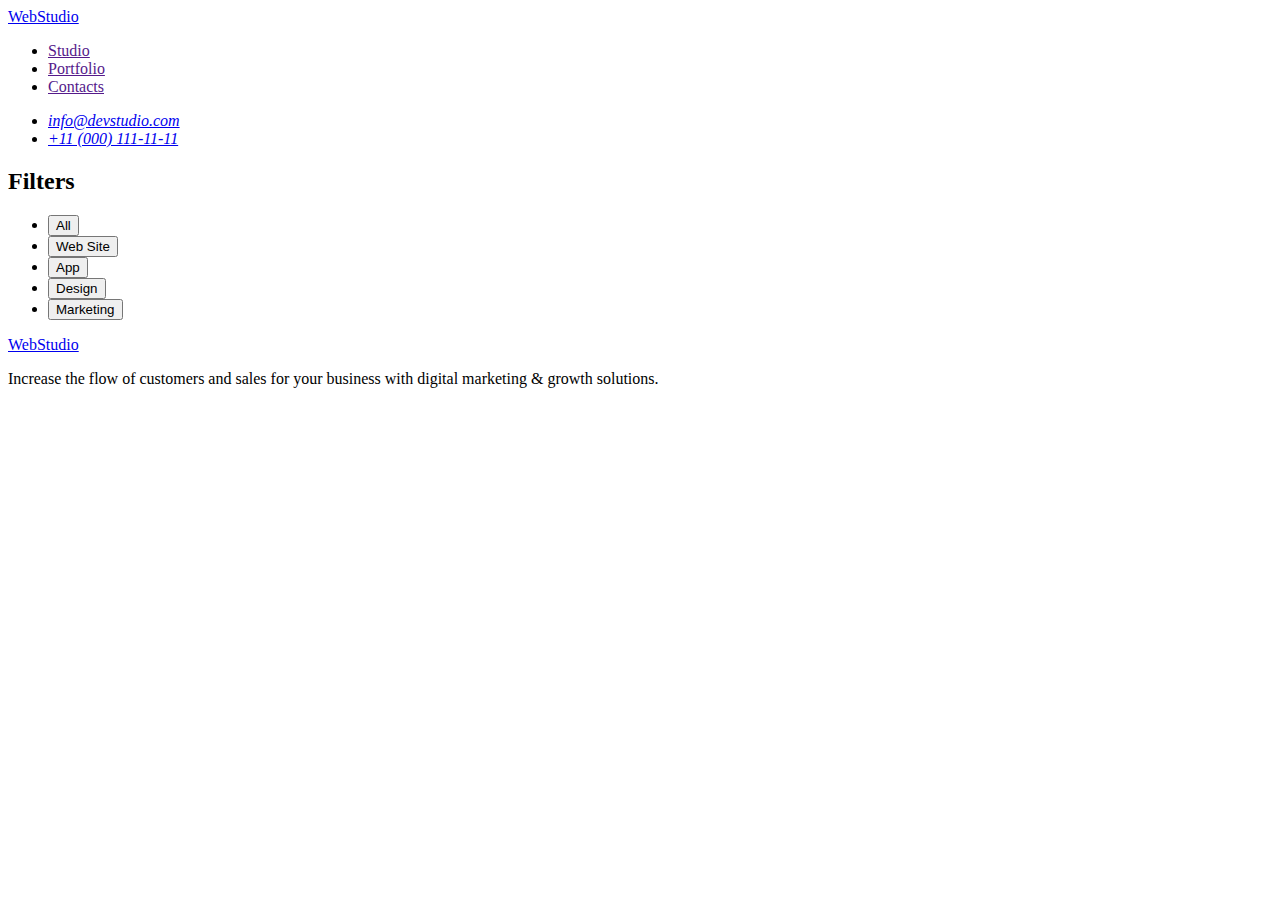
==== portfolio.html @ 36d1d1c0 "start HM2" ====
<!DOCTYPE html>
<html lang="en">
  <head>
    <meta charset="UTF-8" />
    <meta http-equiv="X-UA-Compatible" content="IE=edge" />
    <meta name="viewport" content="width=device-width, initial-scale=1.0" />
    <title>Portfolio</title>
  </head>
  <body>
    <header>
      <nav>
        <a href="./index.html">WebStudio</a>
        <ul>
          <li>
            <a href="">Studio</a>
          </li>
          <li>
            <a href="">Portfolio</a>
          </li>
          <li>
            <a href="">Contacts</a>
          </li>
        </ul>
      </nav>
      <address>
        <ul>
          <li>
            <a href="mailto:info@devstudio.com">info@devstudio.com</a>
          </li>
          <li>
            <a href="tel:+110001111111">+11 (000) 111-11-11</a>
          </li>
        </ul>
      </address>
    </header>

    <main>
      <section>
        <h2>Filters</h2>
        <ul>
          <li>
            <button type="button">All</button>
          </li>
          <li>
            <button type="button">Web Site</button>
          </li>
          <li>
            <button type="button">App</button>
          </li>
          <li>
            <button type="button">Design</button>
          </li>
          <li>
            <button type="button">Marketing</button>
          </li>
        </ul>
      </section>
    </main>

    <footer>
      <a href="./index.html">WebStudio</a>
      <p>
        Increase the flow of customers and sales for your business with digital
        marketing & growth solutions.
      </p>
    </footer>
  </body>
</html>
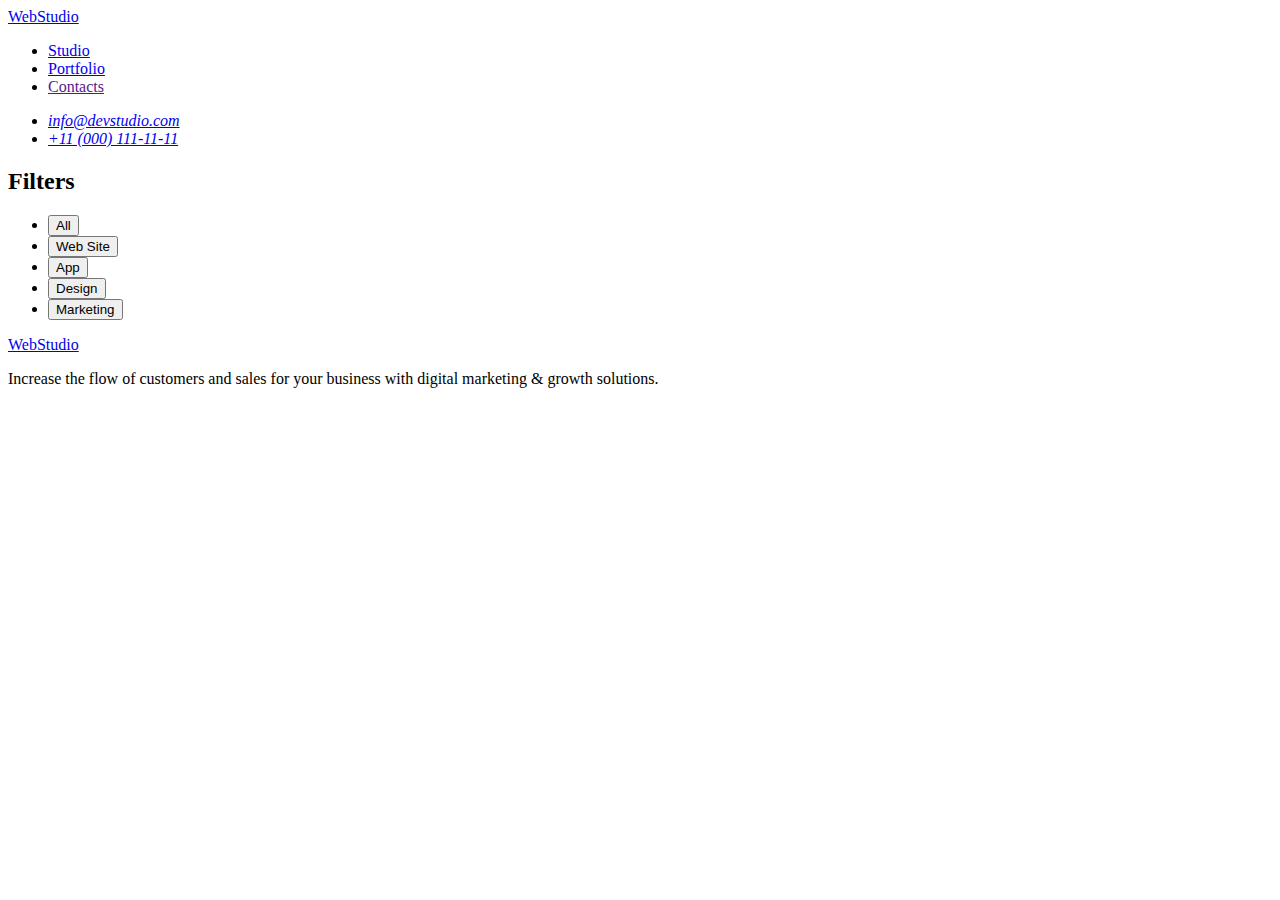
==== commit 895a6577: "plus links" ====
--- a/portfolio.html
+++ b/portfolio.html
@@ -12,10 +12,10 @@
         <a href="./index.html">WebStudio</a>
         <ul>
           <li>
-            <a href="">Studio</a>
+            <a href="./index.html">Studio</a>
           </li>
           <li>
-            <a href="">Portfolio</a>
+            <a href="./portfolio.html">Portfolio</a>
           </li>
           <li>
             <a href="">Contacts</a>
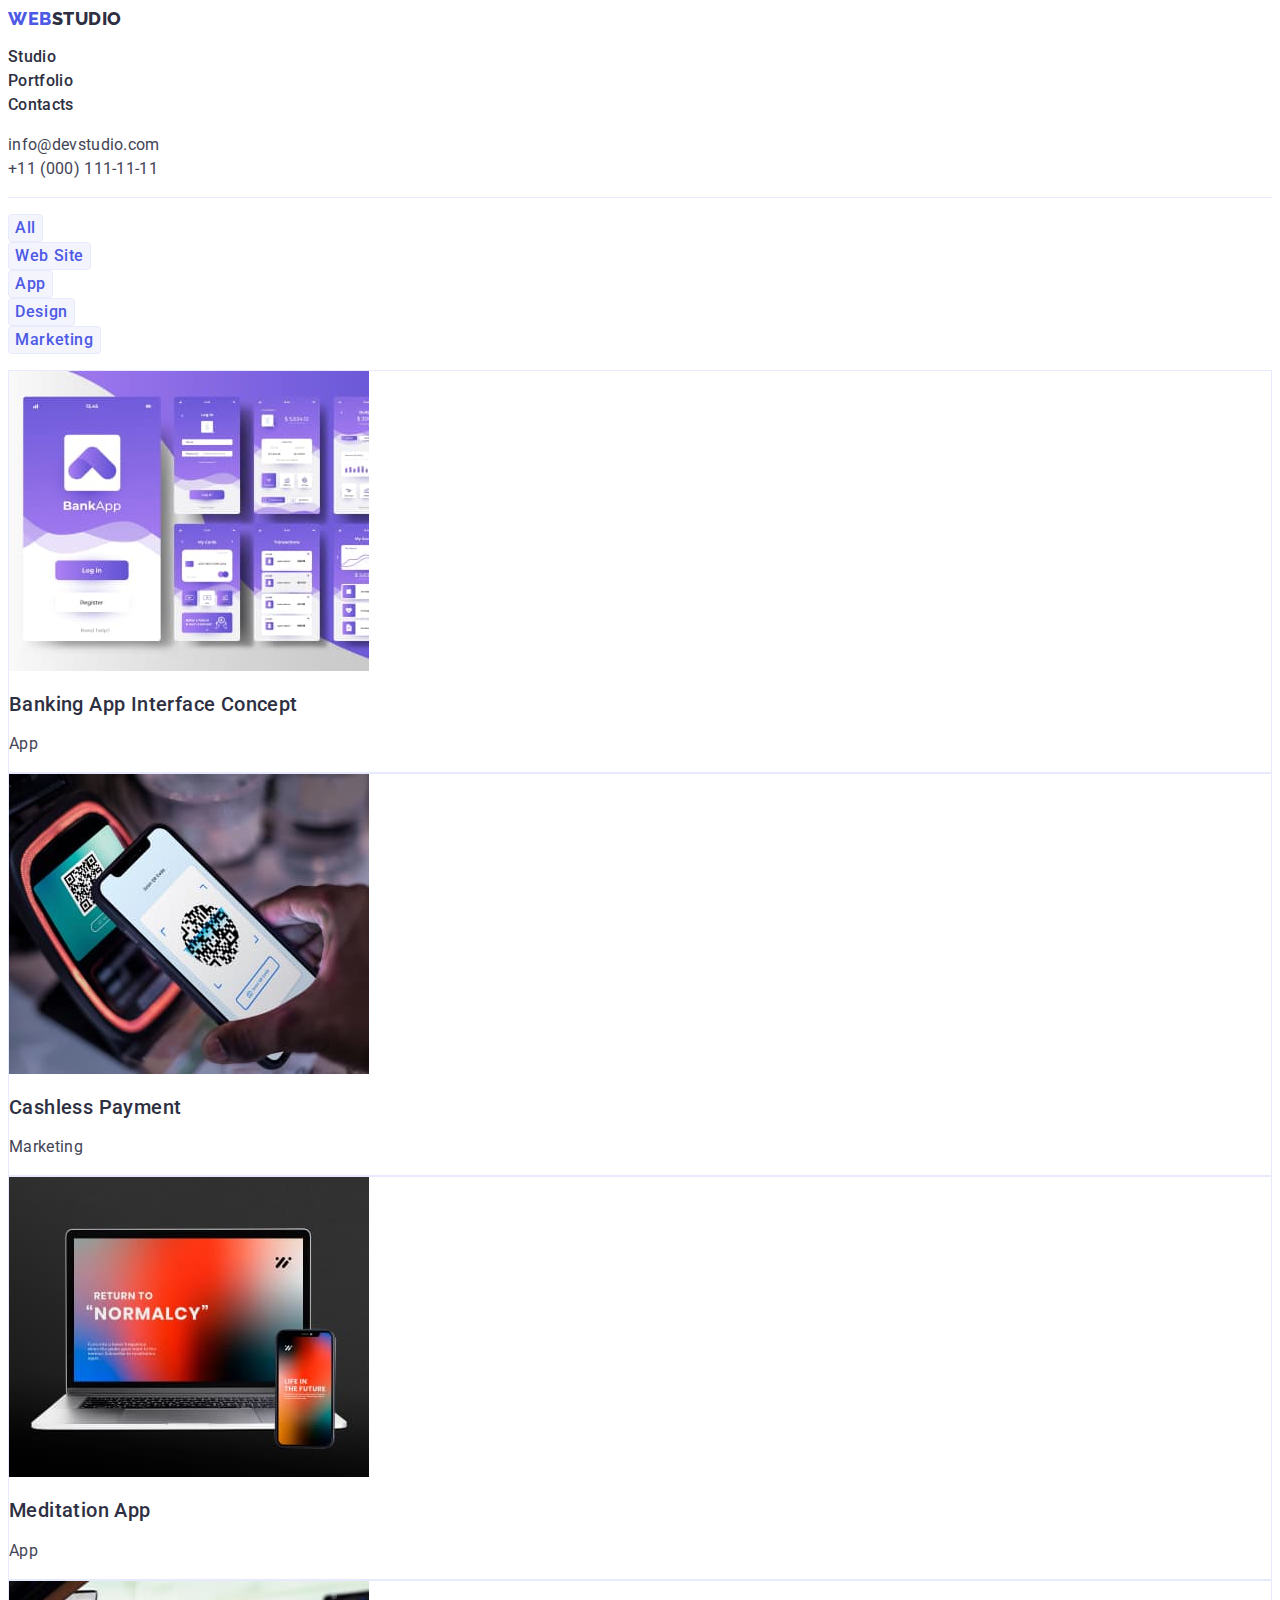
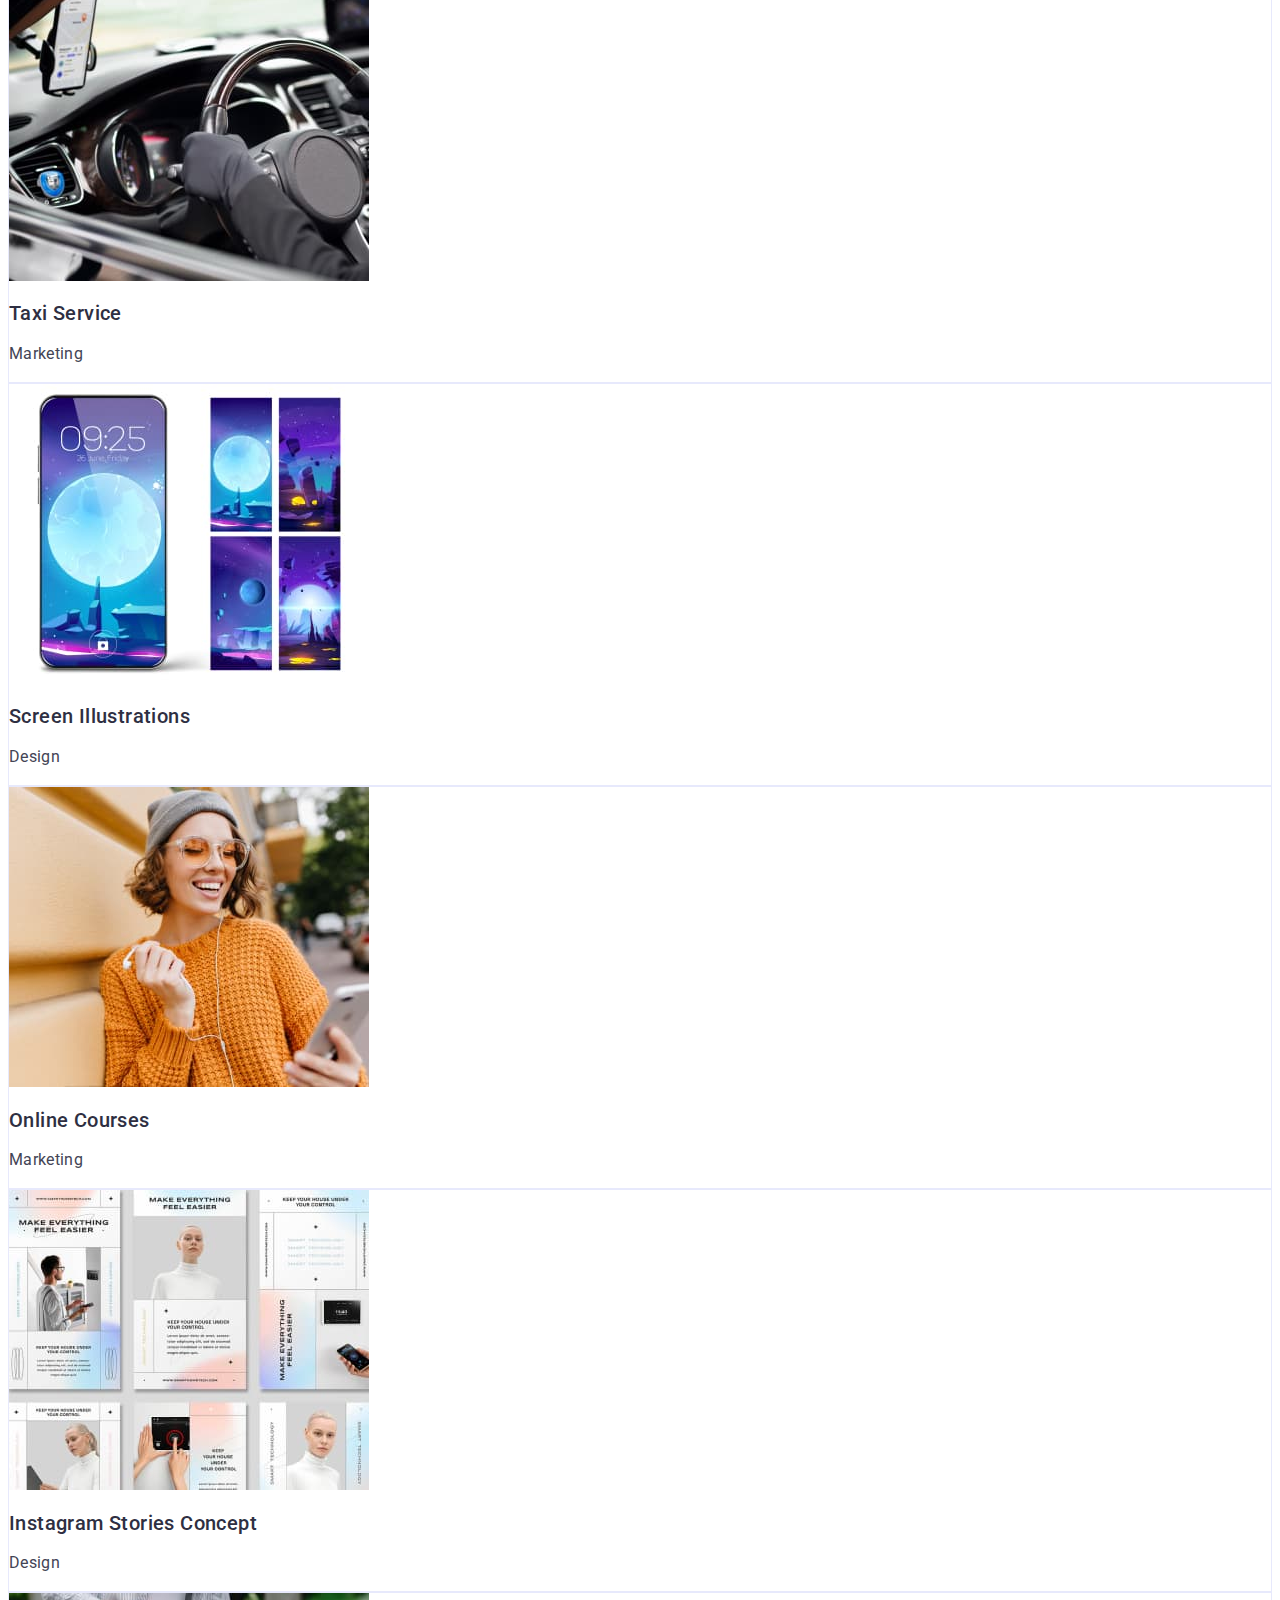
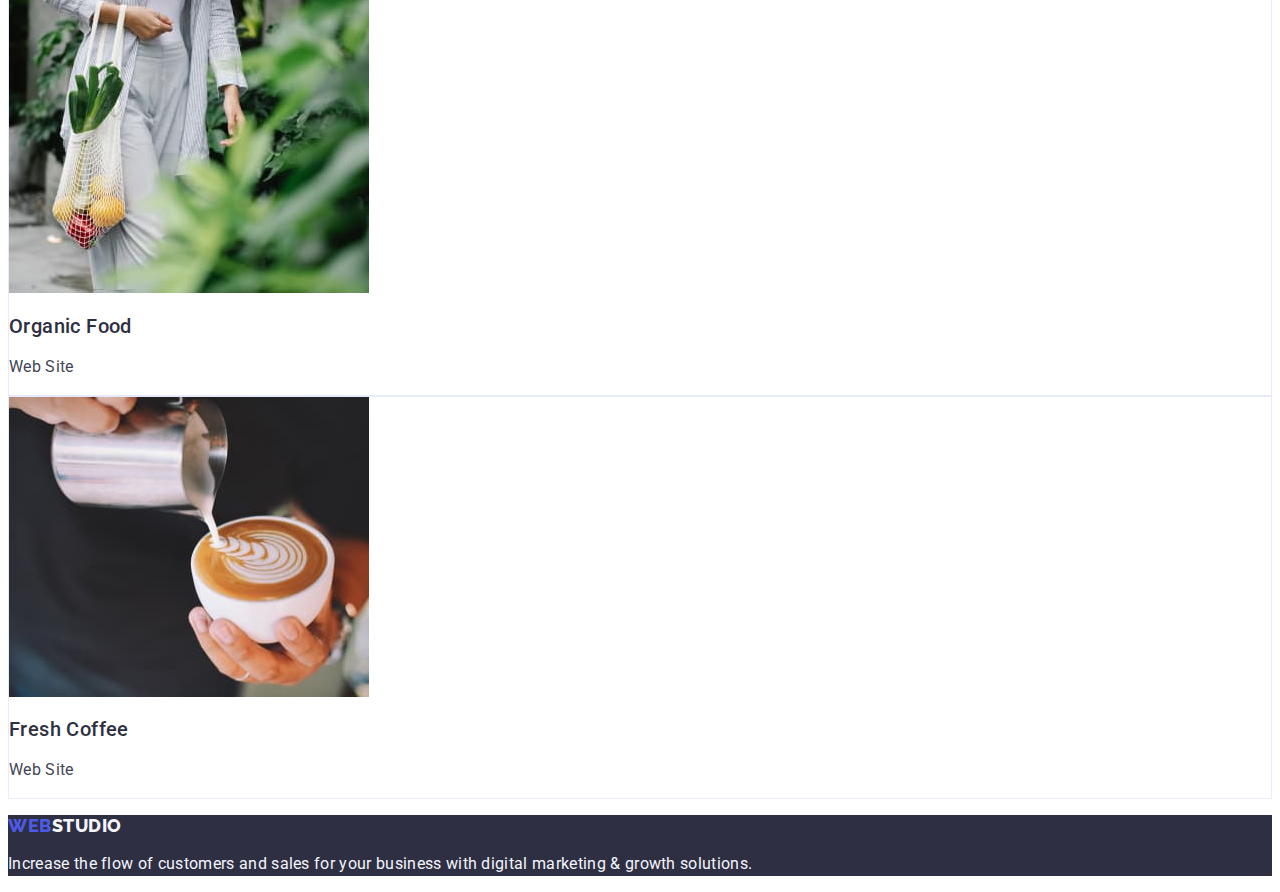
==== commit 1af62e55: "HomeWork2 final1" ====
--- a/portfolio.html
+++ b/portfolio.html
@@ -5,61 +5,177 @@
     <meta http-equiv="X-UA-Compatible" content="IE=edge" />
     <meta name="viewport" content="width=device-width, initial-scale=1.0" />
     <title>Portfolio</title>
+
+    <link rel="preconnect" href="https://fonts.googleapis.com" />
+    <link rel="preconnect" href="https://fonts.gstatic.com" crossorigin />
+    <link
+      href="https://fonts.googleapis.com/css2?family=Raleway:wght@800&family=Roboto:wght@400;500;700;900&display=swap"
+      rel="stylesheet"
+    />
+
+    <link rel="stylesheet" href="./css/styles.css" />
   </head>
+  <!-- Body -->
   <body>
-    <header>
-      <nav>
-        <a href="./index.html">WebStudio</a>
-        <ul>
+    <!-- Header -->
+    <header class="header">
+      <!-- Navigation -->
+      <nav class="header-nav">
+        <!-- Logo -->
+        <a href="./index.html" class="header-logo-link">
+          Web<span class="header-logo-text">Studio</span>
+        </a>
+        <!-- Navigation list -->
+        <ul class="header-list">
           <li>
-            <a href="./index.html">Studio</a>
+            <a href="./index.html" class="header-list-link">Studio</a>
           </li>
           <li>
-            <a href="./portfolio.html">Portfolio</a>
+            <a href="./portfolio.html" class="header-list-link">Portfolio</a>
           </li>
           <li>
-            <a href="">Contacts</a>
+            <a href="" class="header-list-link">Contacts</a>
           </li>
         </ul>
       </nav>
-      <address>
-        <ul>
+      <!-- Address -->
+      <address class="header-address">
+        <ul class="header-address-list">
           <li>
-            <a href="mailto:info@devstudio.com">info@devstudio.com</a>
+            <a href="mailto:info@devstudio.com" class="header-address-link">
+              info@devstudio.com
+            </a>
           </li>
           <li>
-            <a href="tel:+110001111111">+11 (000) 111-11-11</a>
+            <a href="tel:+110001111111" class="header-address-link">
+              +11 (000) 111-11-11
+            </a>
           </li>
         </ul>
       </address>
     </header>
-
+    <!-- Main -->
     <main>
-      <section>
-        <h2>Filters</h2>
-        <ul>
+      <!-- Portfolio -->
+      <section class="portfolio">
+        <h1 hidden>Portfolio</h1>
+        <ul class="portfolio-list-btns">
           <li>
-            <button type="button">All</button>
+            <button type="button" class="portfolio-btn">All</button>
           </li>
           <li>
-            <button type="button">Web Site</button>
+            <button type="button" class="portfolio-btn">Web Site</button>
           </li>
           <li>
-            <button type="button">App</button>
+            <button type="button" class="portfolio-btn">App</button>
           </li>
           <li>
-            <button type="button">Design</button>
+            <button type="button" class="portfolio-btn">Design</button>
           </li>
           <li>
-            <button type="button">Marketing</button>
+            <button type="button" class="portfolio-btn">Marketing</button>
+          </li>
+        </ul>
+        <ul class="portfolio-list">
+          <li class="portfolio-list-item">
+            <img
+              src="./images/image1.jpg"
+              alt="Banking App Concept"
+              width="360"
+              height="300"
+            />
+            <h2 class="portfolio-list-title">Banking App Interface Concept</h2>
+            <p class="portfolio-list-text">App</p>
+          </li>
+          <li class="portfolio-list-item">
+            <img
+              src="./images/image2.jpg"
+              alt="Cashless Payment"
+              width="360"
+              height="300"
+            />
+            <h2 class="portfolio-list-title">Cashless Payment</h2>
+            <p class="portfolio-list-text">Marketing</p>
+          </li>
+          <li class="portfolio-list-item">
+            <img
+              src="./images/image3.jpg"
+              alt="Meditation App"
+              width="360"
+              height="300"
+            />
+            <h2 class="portfolio-list-title">Meditation App</h2>
+            <p class="portfolio-list-text">App</p>
+          </li>
+          <li class="portfolio-list-item">
+            <img
+              src="./images/image4.jpg"
+              alt="Taxi Service"
+              width="360"
+              height="300"
+            />
+            <h2 class="portfolio-list-title">Taxi Service</h2>
+            <p class="portfolio-list-text">Marketing</p>
+          </li>
+          <li class="portfolio-list-item">
+            <img
+              src="./images/image5.jpg"
+              alt="Screen Illustrations"
+              width="360"
+              height="300"
+            />
+            <h2 class="portfolio-list-title">Screen Illustrations</h2>
+            <p class="portfolio-list-text">Design</p>
+          </li>
+          <li class="portfolio-list-item">
+            <img
+              src="./images/image6.jpg"
+              alt="Online Courses"
+              width="360"
+              height="300"
+            />
+            <h2 class="portfolio-list-title">Online Courses</h2>
+            <p class="portfolio-list-text">Marketing</p>
+          </li>
+          <li class="portfolio-list-item">
+            <img
+              src="./images/image7.jpg"
+              alt="Instagram Concept"
+              width="360"
+              height="300"
+            />
+            <h2 class="portfolio-list-title">Instagram Stories Concept</h2>
+            <p class="portfolio-list-text">Design</p>
+          </li>
+          <li class="portfolio-list-item">
+            <img
+              src="./images/image8.jpg"
+              alt="Organic Food"
+              width="360"
+              height="300"
+            />
+            <h2 class="portfolio-list-title">Organic Food</h2>
+            <p class="portfolio-list-text">Web Site</p>
+          </li>
+          <li class="portfolio-list-item">
+            <img
+              src="./images/image9.jpg"
+              alt="Fresh Coffee"
+              width="360"
+              height="300"
+            />
+            <h2 class="portfolio-list-title">Fresh Coffee</h2>
+            <p class="portfolio-list-text">Web Site</p>
           </li>
         </ul>
       </section>
     </main>
-
-    <footer>
-      <a href="./index.html">WebStudio</a>
-      <p>
+    <!-- Footer -->
+    <footer class="footer">
+      <a href="./index.html" class="footer-logo-link">
+        Web<span class="footer-logo-text">Studio</span>
+      </a>
+      <p class="footer-text">
         Increase the flow of customers and sales for your business with digital
         marketing & growth solutions.
       </p>
--- a/css/styles.css
+++ b/css/styles.css
@@ -0,0 +1,225 @@
+/* Body */
+:root {
+  --iris-color: #4d5ae5;
+  --ocean-color: #404bbf;
+  --navy-blue-color: #2e2f42;
+  --green-color: #31d0aa;
+  --slate-color: #434455;
+  --light-slate-color: #8e8f99;
+  --cornflower-color: #e7e9fc;
+  --cloud-color: #f4f4fd;
+  /* --navy-blue-modal: rgba(46, 47, 66, 0.4);
+  --grey-color: rgba(46, 47, 66, 0.7); */
+  --white-color: #ffffff;
+  --dairy-color: #fcfcfc;
+}
+body {
+  font-family: "Roboto", sans-serif;
+  background: var(--white-color);
+  color: var(--navy-blue-color);
+}
+/* Header */
+.header {
+  border-bottom: 1px solid var(--cornflower-color);
+}
+/* Navigation */
+/* Logo */
+.header-logo-link,
+.footer-logo-link {
+  text-decoration: none;
+  font-family: "Raleway", sans-serif;
+  font-weight: 800;
+  font-size: 18px;
+  line-height: 1.17;
+  display: flex;
+  align-items: center;
+  letter-spacing: 0.03em;
+  text-transform: uppercase;
+  color: var(--iris-color);
+}
+.header-logo-text {
+  color: var(--navy-blue-color);
+}
+/* Navigation list */
+.header-list {
+  list-style: none;
+  padding: 0;
+}
+.header-list-link {
+  text-decoration: none;
+  font-weight: 500;
+  font-size: 16px;
+  line-height: 1.5;
+  letter-spacing: 0.02em;
+  color: var(--navy-blue-color);
+}
+.header-list-link:hover,
+.header-list-link:focus {
+  color: var(--ocean-color);
+  text-decoration: underline 2px var(--ocean-color);
+}
+/* Address */
+.header-address-list {
+  list-style: none;
+  padding: 0;
+}
+.header-address-link {
+  text-decoration: none;
+  font-style: normal;
+  font-weight: 400;
+  font-size: 16px;
+  line-height: 1.5;
+  letter-spacing: 0.02em;
+  color: var(--slate-color);
+}
+.header-address-link:hover,
+.header-address-link:focus {
+  color: var(--ocean-color);
+}
+/* Main Page */
+/* Hero */
+.hero {
+  background: var(--navy-blue-color);
+}
+.hero-title {
+  text-decoration: none;
+  font-weight: 700;
+  font-size: 56px;
+  line-height: 1.07;
+  letter-spacing: 0.02em;
+  color: var(--white-color);
+}
+.hero-btn {
+  background: var(--iris-color);
+  font-family: "Roboto";
+  font-style: normal;
+  font-weight: 500;
+  font-size: 16px;
+  line-height: 1.5;
+  align-items: center;
+  letter-spacing: 0.04em;
+  color: var(--white-color);
+  cursor: pointer;
+}
+.hero-btn:hover,
+.hero-btn:focus {
+  background: var(--ocean-color);
+}
+/* Features */
+.features-list {
+  list-style: none;
+  padding: 0;
+}
+.features-list-subtitle {
+  font-weight: 500;
+  font-size: 20px;
+  line-height: 1.2;
+  letter-spacing: 0.02em;
+}
+.features-list-text {
+  font-weight: 400;
+  font-size: 16px;
+  line-height: 1.5;
+  letter-spacing: 0.02em;
+  color: var(--slate-color);
+}
+/* What are we doing */
+.whatdoing-title {
+  font-weight: 700;
+  font-size: 36px;
+  line-height: 1.11;
+  letter-spacing: 0.02em;
+  text-transform: capitalize;
+}
+.whatdoing-list {
+  list-style: none;
+  padding: 0;
+}
+/* Our team */
+.team {
+  background: var(--cloud-color);
+}
+.team-title {
+  font-weight: 700;
+  font-size: 36px;
+  line-height: 1.11;
+  letter-spacing: 0.02em;
+  text-transform: capitalize;
+}
+.team-list {
+  list-style: none;
+  padding: 0;
+}
+.team-list-item {
+  background-color: var(--white-color);
+}
+.team-list-title {
+  font-weight: 500;
+  font-size: 20px;
+  line-height: 1.2;
+  letter-spacing: 0.02em;
+}
+.team-list-text {
+  font-size: 16px;
+  line-height: 1.5;
+  letter-spacing: 0.02em;
+  color: var(--slate-color);
+}
+/* End Main Page */
+/* Footer */
+.footer {
+  background: var(--navy-blue-color);
+}
+.footer-logo-text {
+  color: var(--cloud-color);
+}
+.footer-text {
+  font-size: 16px;
+  line-height: 1.5;
+  letter-spacing: 0.02em;
+  color: var(--cloud-color);
+}
+/* Portfolio */
+.portfolio-list-btns {
+  list-style: none;
+  padding: 0;
+}
+.portfolio-btn {
+  background: var(--cloud-color);
+  border: 1px solid var(--cornflower-color);
+  border-radius: 4px;
+  font-family: "Roboto";
+  font-style: normal;
+  font-weight: 500;
+  font-size: 16px;
+  line-height: 1.5;
+  align-items: center;
+  text-align: center;
+  letter-spacing: 0.04em;
+  color: var(--iris-color);
+  cursor: pointer;
+}
+.portfolio-btn:hover,
+.portfolio-btn:focus {
+  background: var(--ocean-color);
+  color: var(--white-color);
+}
+.portfolio-list {
+  list-style: none;
+  padding: 0;
+}
+.portfolio-list-item {
+  border: 1px solid var(--cornflower-color);
+}
+.portfolio-list-title {
+  font-weight: 500;
+  font-size: 20px;
+  line-height: 1.2;
+  letter-spacing: 0.02em;
+}
+.portfolio-list-text {
+  font-size: 16px;
+  line-height: 1.5;
+  letter-spacing: 0.02em;
+  color: var(--slate-color);
+}
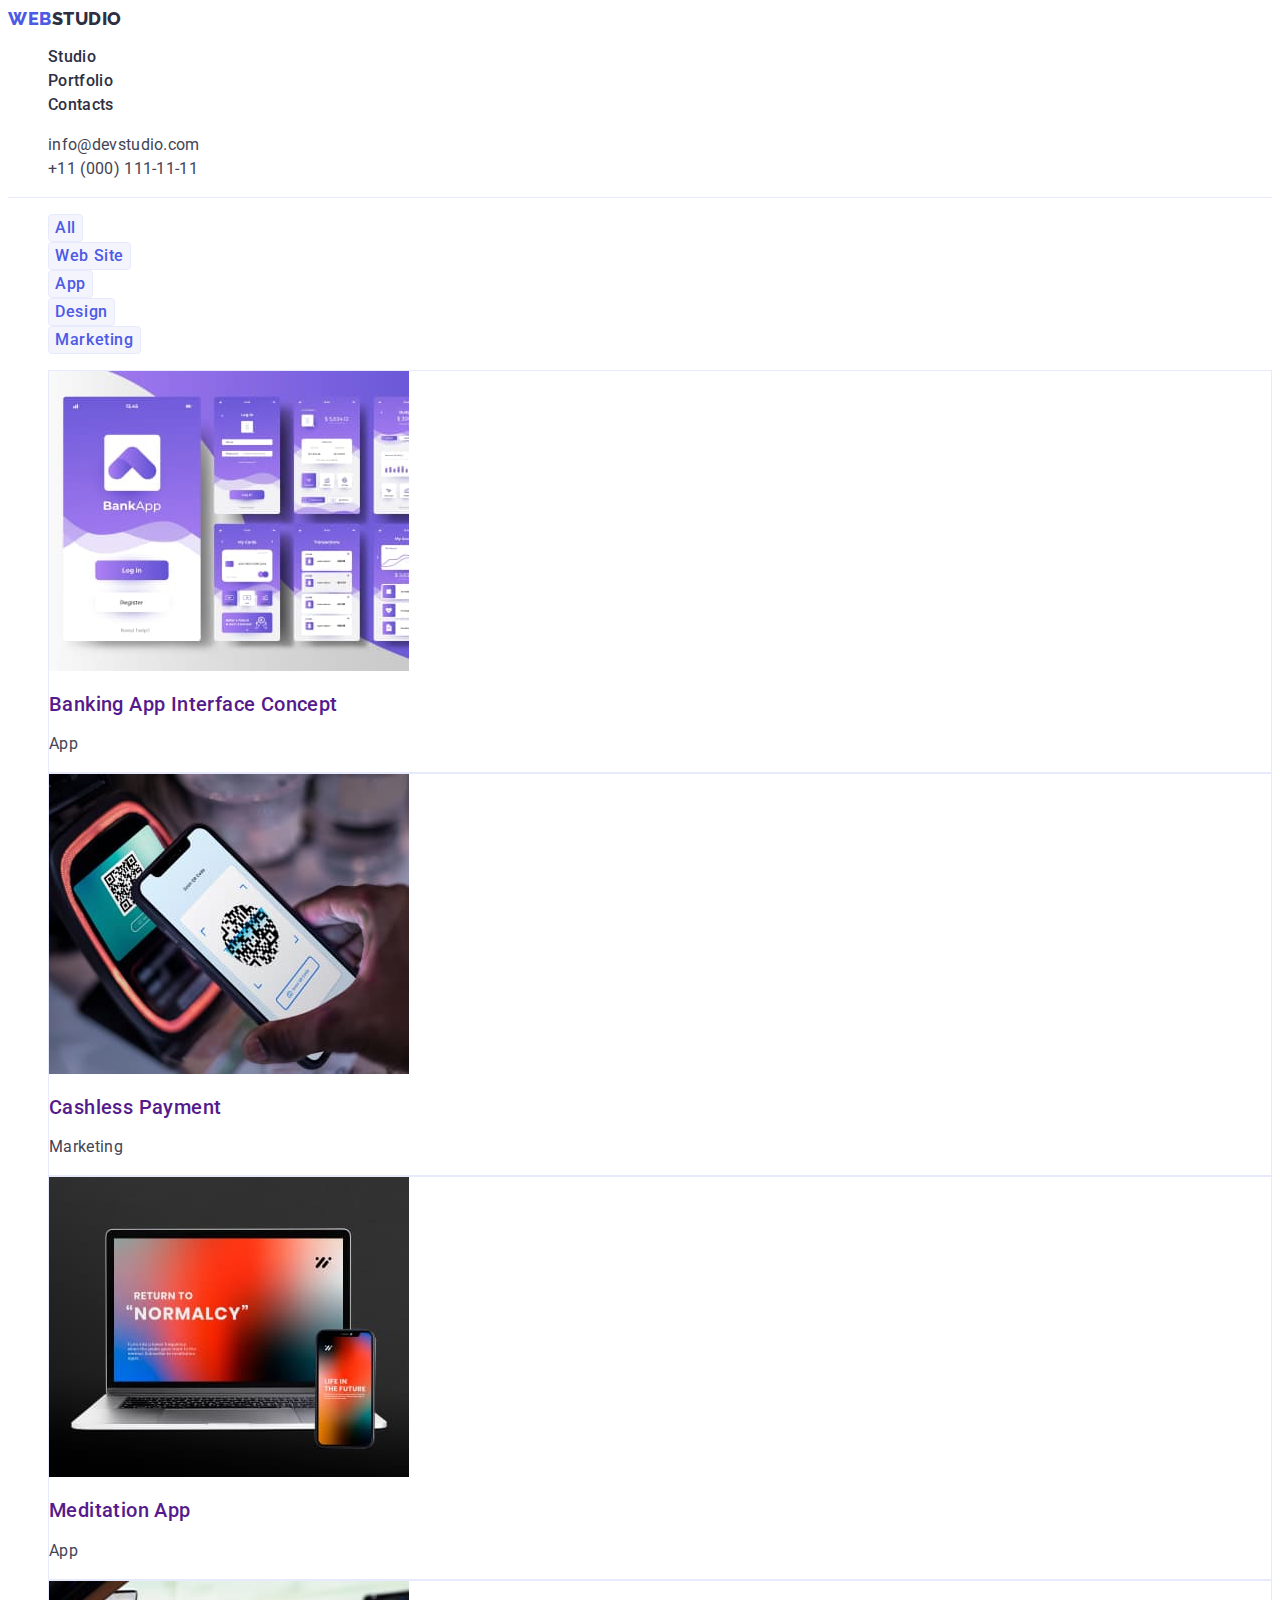
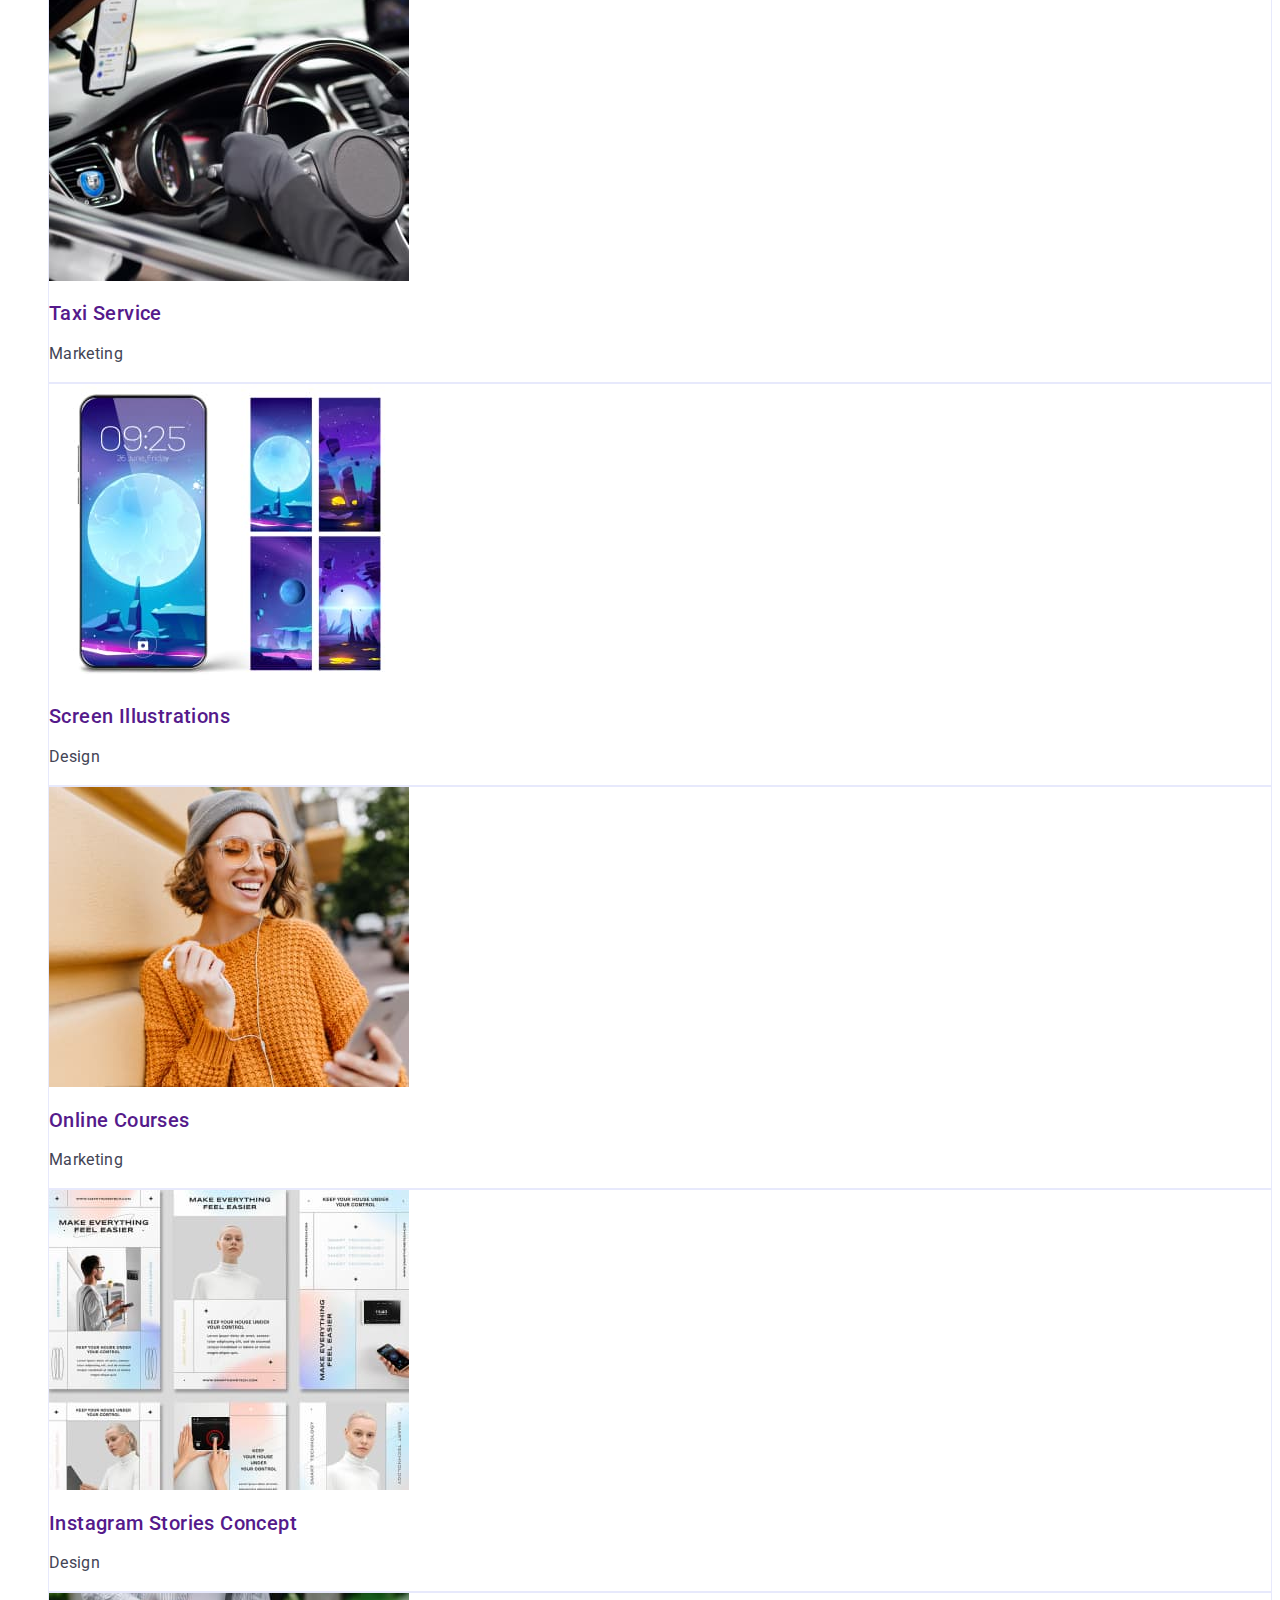
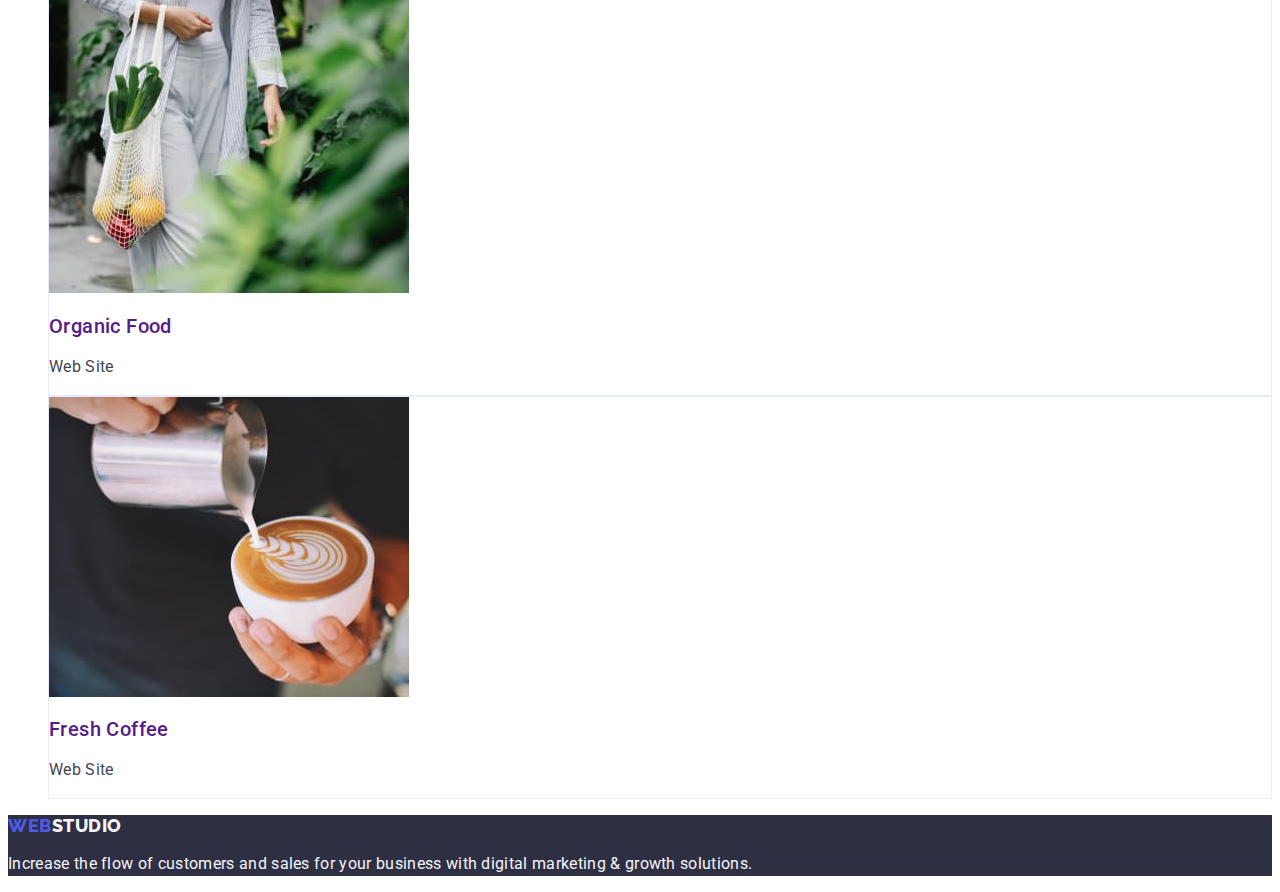
==== commit 2bc9a5de: "HW2 final 2" ====
--- a/portfolio.html
+++ b/portfolio.html
@@ -22,32 +22,35 @@
       <!-- Navigation -->
       <nav class="header-nav">
         <!-- Logo -->
-        <a href="./index.html" class="header-logo-link">
+        <a href="./index.html" class="link header-logo">
           Web<span class="header-logo-text">Studio</span>
         </a>
         <!-- Navigation list -->
-        <ul class="header-list">
-          <li>
-            <a href="./index.html" class="header-list-link">Studio</a>
-          </li>
-          <li>
-            <a href="./portfolio.html" class="header-list-link">Portfolio</a>
-          </li>
-          <li>
-            <a href="" class="header-list-link">Contacts</a>
+        <ul class="list nav-list">
+          <li class="nav-list-item">
+            <a href="./index.html" class="link nav-list-link">Studio</a>
+          </li>
+          <li class="nav-list-item">
+            <a href="./portfolio.html" class="link nav-list-link">Portfolio</a>
+          </li>
+          <li class="nav-list-item">
+            <a href="" class="link nav-list-link">Contacts</a>
           </li>
         </ul>
       </nav>
       <!-- Address -->
       <address class="header-address">
-        <ul class="header-address-list">
-          <li>
-            <a href="mailto:info@devstudio.com" class="header-address-link">
+        <ul class="list header-address-list">
+          <li>
+            <a
+              href="mailto:info@devstudio.com"
+              class="link header-address-link"
+            >
               info@devstudio.com
             </a>
           </li>
           <li>
-            <a href="tel:+110001111111" class="header-address-link">
+            <a href="tel:+110001111111" class="link header-address-link">
               +11 (000) 111-11-11
             </a>
           </li>
@@ -59,7 +62,7 @@
       <!-- Portfolio -->
       <section class="portfolio">
         <h1 hidden>Portfolio</h1>
-        <ul class="portfolio-list-btns">
+        <ul class="list portfolio-list-btns">
           <li>
             <button type="button" class="portfolio-btn">All</button>
           </li>
@@ -76,103 +79,124 @@
             <button type="button" class="portfolio-btn">Marketing</button>
           </li>
         </ul>
-        <ul class="portfolio-list">
-          <li class="portfolio-list-item">
-            <img
-              src="./images/image1.jpg"
-              alt="Banking App Concept"
-              width="360"
-              height="300"
-            />
-            <h2 class="portfolio-list-title">Banking App Interface Concept</h2>
-            <p class="portfolio-list-text">App</p>
-          </li>
-          <li class="portfolio-list-item">
-            <img
-              src="./images/image2.jpg"
-              alt="Cashless Payment"
-              width="360"
-              height="300"
-            />
-            <h2 class="portfolio-list-title">Cashless Payment</h2>
-            <p class="portfolio-list-text">Marketing</p>
-          </li>
-          <li class="portfolio-list-item">
-            <img
-              src="./images/image3.jpg"
-              alt="Meditation App"
-              width="360"
-              height="300"
-            />
-            <h2 class="portfolio-list-title">Meditation App</h2>
-            <p class="portfolio-list-text">App</p>
-          </li>
-          <li class="portfolio-list-item">
-            <img
-              src="./images/image4.jpg"
-              alt="Taxi Service"
-              width="360"
-              height="300"
-            />
-            <h2 class="portfolio-list-title">Taxi Service</h2>
-            <p class="portfolio-list-text">Marketing</p>
-          </li>
-          <li class="portfolio-list-item">
-            <img
-              src="./images/image5.jpg"
-              alt="Screen Illustrations"
-              width="360"
-              height="300"
-            />
-            <h2 class="portfolio-list-title">Screen Illustrations</h2>
-            <p class="portfolio-list-text">Design</p>
-          </li>
-          <li class="portfolio-list-item">
-            <img
-              src="./images/image6.jpg"
-              alt="Online Courses"
-              width="360"
-              height="300"
-            />
-            <h2 class="portfolio-list-title">Online Courses</h2>
-            <p class="portfolio-list-text">Marketing</p>
-          </li>
-          <li class="portfolio-list-item">
-            <img
-              src="./images/image7.jpg"
-              alt="Instagram Concept"
-              width="360"
-              height="300"
-            />
-            <h2 class="portfolio-list-title">Instagram Stories Concept</h2>
-            <p class="portfolio-list-text">Design</p>
-          </li>
-          <li class="portfolio-list-item">
-            <img
-              src="./images/image8.jpg"
-              alt="Organic Food"
-              width="360"
-              height="300"
-            />
-            <h2 class="portfolio-list-title">Organic Food</h2>
-            <p class="portfolio-list-text">Web Site</p>
-          </li>
-          <li class="portfolio-list-item">
-            <img
-              src="./images/image9.jpg"
-              alt="Fresh Coffee"
-              width="360"
-              height="300"
-            />
-            <h2 class="portfolio-list-title">Fresh Coffee</h2>
-            <p class="portfolio-list-text">Web Site</p>
+        <ul class="list portfolio-list">
+          <li class="portfolio-list-item">
+            <a href="" class="link">
+              <img
+                src="./images/image1.jpg"
+                alt="Banking App Concept"
+                width="360"
+                height="300"
+              />
+              <h2 class="portfolio-list-title">
+                Banking App Interface Concept
+              </h2>
+              <p class="portfolio-list-text">App</p>
+            </a>
+          </li>
+          <li class="portfolio-list-item">
+            <a href="" class="link">
+              <img
+                src="./images/image2.jpg"
+                alt="Cashless Payment"
+                width="360"
+                height="300"
+              />
+              <h2 class="portfolio-list-title">Cashless Payment</h2>
+              <p class="portfolio-list-text">Marketing</p>
+            </a>
+          </li>
+          <li class="portfolio-list-item">
+            <a href="" class="link">
+              <img
+                src="./images/image3.jpg"
+                alt="Meditation App"
+                width="360"
+                height="300"
+              />
+              <h2 class="portfolio-list-title">Meditation App</h2>
+              <p class="portfolio-list-text">App</p>
+            </a>
+          </li>
+          <li class="portfolio-list-item">
+            <a href="" class="link">
+              <img
+                src="./images/image4.jpg"
+                alt="Taxi Service"
+                width="360"
+                height="300"
+              />
+              <h2 class="portfolio-list-title">Taxi Service</h2>
+              <p class="portfolio-list-text">Marketing</p>
+            </a>
+          </li>
+          <li class="portfolio-list-item">
+            <a href="" class="link">
+              <img
+                src="./images/image5.jpg"
+                alt="Screen Illustrations"
+                width="360"
+                height="300"
+              />
+              <h2 class="portfolio-list-title">Screen Illustrations</h2>
+              <p class="portfolio-list-text">Design</p>
+            </a>
+          </li>
+          <li class="portfolio-list-item">
+            <a href="" class="link">
+              <img
+                src="./images/image6.jpg"
+                alt="Online Courses"
+                width="360"
+                height="300"
+              />
+              <h2 class="portfolio-list-title">Online Courses</h2>
+              <p class="portfolio-list-text">Marketing</p>
+            </a>
+          </li>
+          <li class="portfolio-list-item">
+            <a href="" class="link">
+              <img
+                src="./images/image7.jpg"
+                alt="Instagram Concept"
+                width="360"
+                height="300"
+              />
+              <h2 class="portfolio-list-title">Instagram Stories Concept</h2>
+              <p class="portfolio-list-text">Design</p>
+            </a>
+          </li>
+          <li class="portfolio-list-item">
+            <a href="" class="link">
+              <img
+                src="./images/image8.jpg"
+                alt="Organic Food"
+                width="360"
+                height="300"
+              />
+              <h2 class="portfolio-list-title">Organic Food</h2>
+              <p class="portfolio-list-text">Web Site</p>
+            </a>
+          </li>
+          <li class="portfolio-list-item">
+            <a href="" class="link">
+              <img
+                src="./images/image9.jpg"
+                alt="Fresh Coffee"
+                width="360"
+                height="300"
+              />
+              <h2 class="portfolio-list-title">Fresh Coffee</h2>
+              <p class="portfolio-list-text">Web Site</p>
+            </a>
           </li>
         </ul>
       </section>
     </main>
     <!-- Footer -->
     <footer class="footer">
-      <a href="./index.html" class="footer-logo-link">
+      <!-- Logo -->
+      <a href="./index.html" class="link footer-logo">
         Web<span class="footer-logo-text">Studio</span>
       </a>
       <p class="footer-text">
--- a/css/styles.css
+++ b/css/styles.css
@@ -16,7 +16,13 @@
 body {
   font-family: "Roboto", sans-serif;
   background: var(--white-color);
-  color: var(--navy-blue-color);
+  color: var(--slate-color);
+}
+.link {
+  text-decoration: none;
+}
+.list {
+  list-style: none;
 }
 /* Header */
 .header {
@@ -24,9 +30,8 @@
 }
 /* Navigation */
 /* Logo */
-.header-logo-link,
-.footer-logo-link {
-  text-decoration: none;
+.header-logo,
+.footer-logo {
   font-family: "Raleway", sans-serif;
   font-weight: 800;
   font-size: 18px;
@@ -41,31 +46,29 @@
   color: var(--navy-blue-color);
 }
 /* Navigation list */
-.header-list {
-  list-style: none;
-  padding: 0;
-}
-.header-list-link {
-  text-decoration: none;
+/* .nav-list {
+  padding: 0;
+} */
+.nav-list-link {
   font-weight: 500;
   font-size: 16px;
   line-height: 1.5;
   letter-spacing: 0.02em;
   color: var(--navy-blue-color);
 }
-.header-list-link:hover,
-.header-list-link:focus {
+.nav-list-link:hover,
+.nav-list-link:focus {
   color: var(--ocean-color);
   text-decoration: underline 2px var(--ocean-color);
 }
 /* Address */
-.header-address-list {
-  list-style: none;
-  padding: 0;
-}
+.header-address {
+  font-style: normal;
+}
+/* .header-address-list {
+  padding: 0;
+} */
 .header-address-link {
-  text-decoration: none;
-  font-style: normal;
   font-weight: 400;
   font-size: 16px;
   line-height: 1.5;
@@ -86,12 +89,13 @@
   font-weight: 700;
   font-size: 56px;
   line-height: 1.07;
+  text-align: center;
   letter-spacing: 0.02em;
   color: var(--white-color);
 }
 .hero-btn {
   background: var(--iris-color);
-  font-family: "Roboto";
+  font-family: "Roboto", sans-serif;
   font-style: normal;
   font-weight: 500;
   font-size: 16px;
@@ -106,10 +110,9 @@
   background: var(--ocean-color);
 }
 /* Features */
-.features-list {
-  list-style: none;
-  padding: 0;
-}
+/* .features-list {
+  padding: 0;
+} */
 .features-list-subtitle {
   font-weight: 500;
   font-size: 20px;
@@ -117,7 +120,6 @@
   letter-spacing: 0.02em;
 }
 .features-list-text {
-  font-weight: 400;
   font-size: 16px;
   line-height: 1.5;
   letter-spacing: 0.02em;
@@ -128,13 +130,13 @@
   font-weight: 700;
   font-size: 36px;
   line-height: 1.11;
+  text-align: center;
   letter-spacing: 0.02em;
   text-transform: capitalize;
 }
-.whatdoing-list {
-  list-style: none;
-  padding: 0;
-}
+/* .whatdoing-list {
+  padding: 0;
+} */
 /* Our team */
 .team {
   background: var(--cloud-color);
@@ -143,13 +145,13 @@
   font-weight: 700;
   font-size: 36px;
   line-height: 1.11;
+  text-align: center;
   letter-spacing: 0.02em;
   text-transform: capitalize;
 }
-.team-list {
-  list-style: none;
-  padding: 0;
-}
+/* .team-list {
+  padding: 0;
+} */
 .team-list-item {
   background-color: var(--white-color);
 }
@@ -180,15 +182,14 @@
   color: var(--cloud-color);
 }
 /* Portfolio */
-.portfolio-list-btns {
-  list-style: none;
-  padding: 0;
-}
+/* .portfolio-list-btns {
+  padding: 0;
+} */
 .portfolio-btn {
   background: var(--cloud-color);
   border: 1px solid var(--cornflower-color);
   border-radius: 4px;
-  font-family: "Roboto";
+  font-family: "Roboto", sans-serif;
   font-style: normal;
   font-weight: 500;
   font-size: 16px;
@@ -204,10 +205,9 @@
   background: var(--ocean-color);
   color: var(--white-color);
 }
-.portfolio-list {
-  list-style: none;
-  padding: 0;
-}
+/* .portfolio-list {
+  padding: 0;
+} */
 .portfolio-list-item {
   border: 1px solid var(--cornflower-color);
 }
@@ -223,3 +223,4 @@
   letter-spacing: 0.02em;
   color: var(--slate-color);
 }
+/* End Portfolio */
